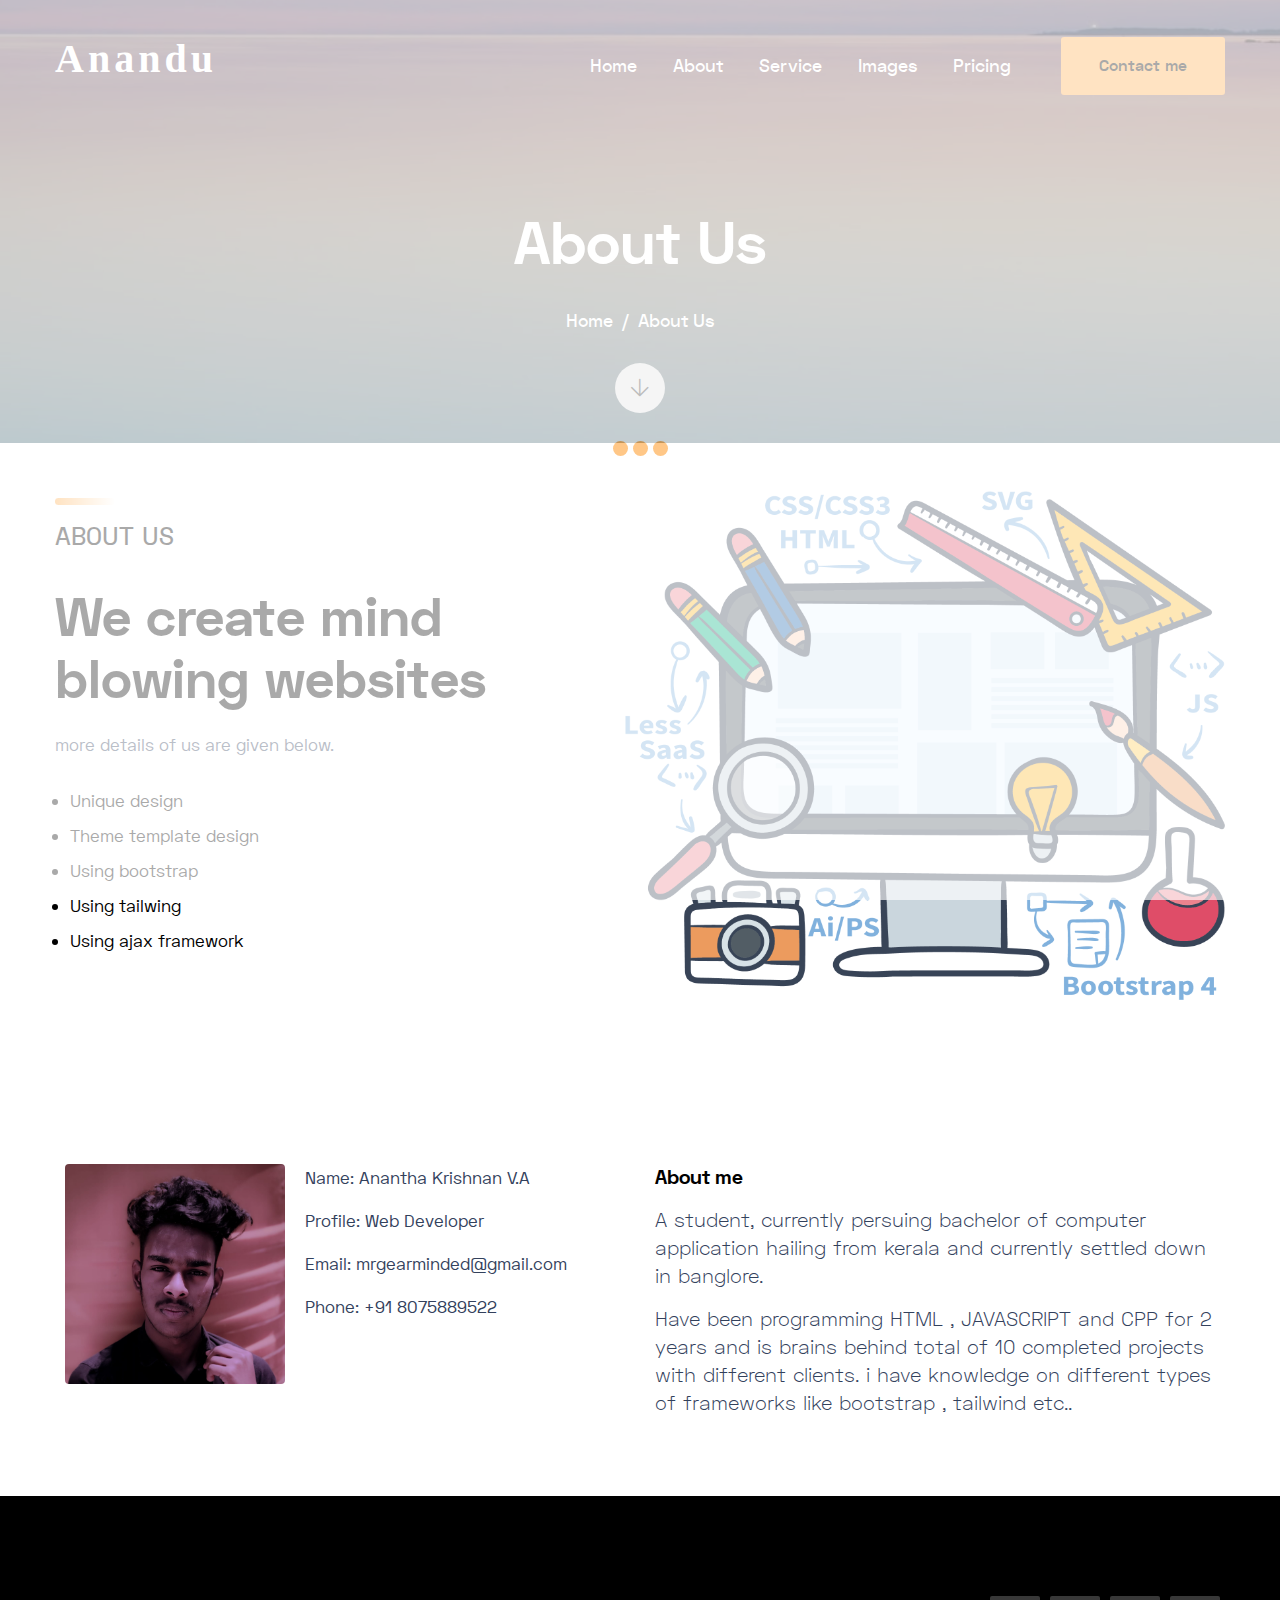
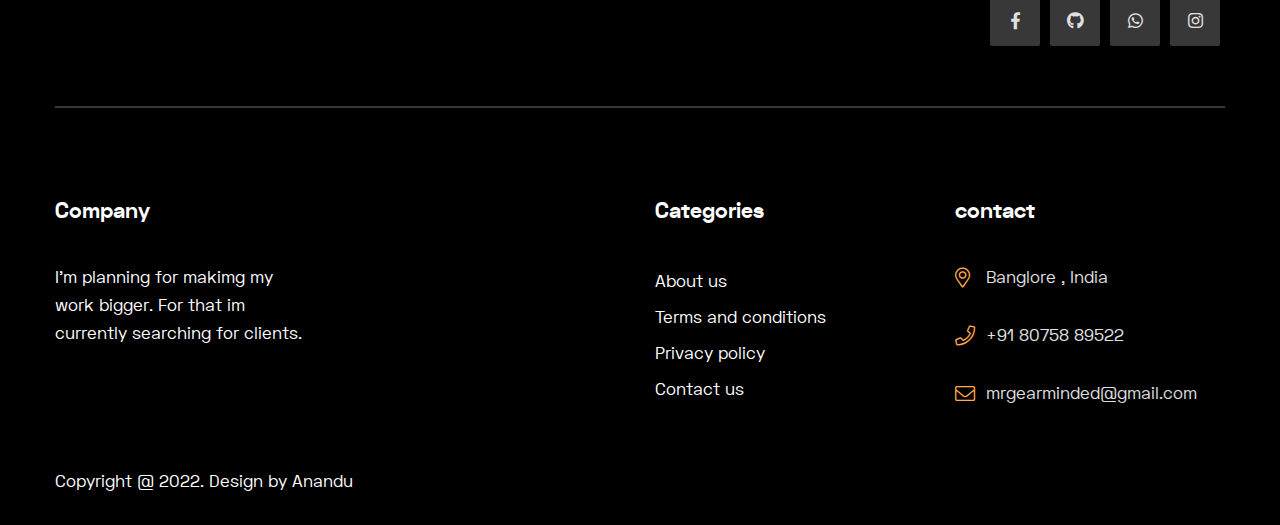
==== about-1.html @ b1dcabcb "first commit" ====
<!doctype html>
<html lang="en">

<head>

    <!--====== Required meta tags ======-->
    <meta charset="utf-8">
    <meta http-equiv="x-ua-compatible" content="ie=edge">
    <meta name="description" content="">
    <meta name="viewport" content="width=device-width, initial-scale=1, shrink-to-fit=no">

    <!--====== Title ======-->
    <title>Anandu</title>

    <!--====== Favicon Icon ======-->
    <link rel="shortcut icon" href="assets/images/favicon.ico" type="image/png">

    <!--====== Bootstrap css ======-->
    <link rel="stylesheet" href="assets/css/bootstrap.min.css">

    <!--====== Fontawesome css ======-->
    <link rel="stylesheet" href="assets/css/font-awesome.min.css">

    <!--====== Magnific Popup css ======-->
    <link rel="stylesheet" href="assets/css/magnific-popup.css">

    <!--====== animate css ======-->
    <link rel="stylesheet" href="assets/css/animate.min.css">

    <!--====== Slick css ======-->
    <link rel="stylesheet" href="assets/css/slick.css">

    <!--====== Default css ======-->
    <link rel="stylesheet" href="assets/css/default.css">

    <!--====== Style css ======-->
    <link rel="stylesheet" href="assets/css/style.css">


</head>

<body class="bg-white">

    <!-- LOADER -->
    <div class="preloader">
        <div class="lds-ellipsis">
            <span></span>
            <span></span>
            <span></span>
        </div>
    </div>
    <!-- END LOADER -->

    <!--====== HEADER PART START ======-->

    <header class="header-area">
        <div class="header-nav">
            <div class="container">
                <div class="row">
                    <div class="col-lg-12">
                        <div class="navigation">
                            <nav class="navbar navbar-expand-lg navbar-light ">

                                <a class="navbar-brand" href="index.html">
                                    <h1 id="headnamee">Anandu</h1>
                                </a> <!-- logo -->

                                <button class="navbar-toggler" type="button" data-toggle="collapse"
                                    data-target="#navbarSupportedContent" aria-controls="navbarSupportedContent"
                                    aria-expanded="false" aria-label="Toggle navigation">
                                    <span class="toggler-icon"></span>
                                    <span class="toggler-icon"></span>
                                    <span class="toggler-icon"></span>
                                </button> <!-- navbar toggler -->

                                <div class="collapse navbar-collapse sub-menu-bar" id="navbarSupportedContent">
                                    <ul class="navbar-nav ml-auto">
                                        <li class="nav-item active">
                                            <a class="nav-link" href="index.html">Home</a>

                                        </li>
                                        <li class="nav-item">
                                            <a class="nav-link" href="about-1.html">About </a>

                                        </li>
                                        <li class="nav-item">
                                            <a class="nav-link" href="services-2.html">Service </a>

                                        </li>
                                        <li class="nav-item">
                                            <a class="nav-link" href="portfolio-1.html">Images</a>

                                        </li>
                                        <li class="nav-item">
                                            <a class="nav-link" href="pricing-1.html">Pricing</a>

                                        </li>

                                    </ul>
                                </div> <!-- navbar collapse -->

                                <div class="navbar-btn d-none d-sm-block">
                                    <a class="main-btn" href="contact.html">Contact me</a>
                                </div>
                            </nav>
                        </div> <!-- navigation -->
                    </div>
                </div> <!-- row -->
            </div>
        </div>
    </header>

    <!--====== HEADER PART ENDS ======-->

    <!--====== PAGE TITLE  PART START ======-->

    <div class="page-title-area">
        <div class="section__bg"></div>
        <div class="container">
            <div class="row">
                <div class="col-lg-12">
                    <div class="page-title-content text-center">
                        <h3 class="title">About Us</h3>
                        <nav aria-label="breadcrumb">
                            <ol class="breadcrumb">
                                <li class="breadcrumb-item"><a href="index.html">Home</a></li>
                                <li class="breadcrumb-item active" aria-current="page">About Us</li>
                            </ol>
                        </nav>
                        <div class="scroll-to-down">
                            <a href="#portfolio-scroll"><i class="fal fa-arrow-down"></i></a>
                        </div>
                    </div>
                </div>
            </div>
        </div>
    </div>

    <!--====== PAGE TITLE  PART ENDS ======-->

    <!--====== ABOUT US PART START ======-->

    <section class="about-us-area pb-100 ">
        <div class="container">
            <div class="row align-items-center">
                <div class="col-lg-5">
                    <div class="about-content">
                        <img src="assets/images/hero-line.png" alt="">
                        <span>About us</span>
                        <h3 class="title">We create mind blowing websites</h3>
                        <p>more details of us are given below.</p>
                        <ul>
                            <li>Unique design</li>
                            <li>Theme template design</li>
                            <li>Using bootstrap</li>
                            <li>Using tailwing</li>
                            <li>Using ajax framework</li>
                            <!--li>Using react</li-->

                        </ul>

                    </div>
                </div>
                <div class="col-lg-7">
                    <div class="about-thumb animated wow fadeInRight d-none d-lg-block pt-5" data-wow-duration="3000ms"
                        data-wow-delay="0ms">
                        <img src="assets/images/newimg/logoweb.png" alt="">

                    </div>
                </div>
            </div>
        </div>
    </section>

    <!--====== ABOUT first PART ENDS ======-->

    <!-- ======= About Ssecond ======= -->
    <section id="about" class="about-mf sect-pt4 route">
        <div class="container">
            <div class="row">
                <div class="col-sm-12">
                    <div class="box-shadow-full">
                        <div class="row">
                            <div class="col-md-6">
                                <div class="row">
                                    <div class="col-sm-6 col-md-5">
                                        <div class="about-img ">
                                            <img src="assets/images/newimg/dp.jpeg" class="img-fluid rounded b-shadow-a d-none d-lg-block"
                                                alt="">
                                        </div>
                                    </div>
                                    <div class="col-sm-6 col-md-7">
                                        <div class="about-info">
                                            <p><span class="title-s">Name: </span> <span>Anantha Krishnan V.A</span></p>
                                            <p><span class="title-s">Profile: </span> <span>Web Developer</span></p>
                                            <p><span class="title-s">Email: </span> <span>mrgearminded@gmail.com</span>
                                            </p>
                                            <p><span class="title-s">Phone: </span> <span>+91 8075889522</span></p>
                                        </div>
                                    </div>
                                </div>

                            </div>
                            <div class="col-md-6">
                                <div class="about-me pt-4 pt-md-0">
                                    <div class="title-box-2">
                                        <h5 class="title-left">
                                            About me
                                        </h5>
                                    </div>
                                    <p class="lead">
                                        A student, currently persuing bachelor of computer application hailing
                                        from kerala and currently settled down in banglore.
                                    </p>
                                    <p class="lead">
                                        Have been programming HTML , JAVASCRIPT and CPP for 2 years and is brains behind
                                        total of
                                        10 completed projects with different clients. i have knowledge on different
                                        types of frameworks
                                        like bootstrap , tailwind etc..
                                    </p>
                                    <p class="lead">
                                        <!--space here-->
                                    </p>
                                </div>
                            </div>
                        </div>
                    </div>
                </div>
            </div>
        </div>
    </section><!-- End About Section -->





    <!--====== FOOTER PART START ======-->

    <footer class="footer-area">
        <div class="container">
            <div class="row">
                <div class="col-lg-12">
                    <div class="footer-top d-block d-sm-flex  justify-content-between align-items-center">
                        <div class="footer-logo">

                        </div>
                        <div class="footer-social">
                            <ul>
                                <li><a href="https://www.facebook.com/anantha.krishnanva.1"><i
                                            class="fab fa-facebook-f"></i></a></li>
                                <li><a href="https://github.com/anandu666"><i class="fab fa-github"></i></a></li>
                                <li><a href="https://wa.me/+918075889522"><i class="fab fa-whatsapp"></i></a></li>
                                <li><a href="https://www.instagram.com/ig.anandu.46/"><i
                                            class="fab fa-instagram"></i></a></li>
                            </ul>
                        </div>
                    </div>
                </div>
            </div>
            <div class="footer-item">
                <div class="row">
                    <div class="col-lg-3 col-md-6">
                        <div class="footer-about mt-30">
                            <h4 class="title">Company</h4>
                            <p>I'm planning for makimg my work bigger. For that im currently searching for clients.</p>
                        </div>
                    </div>
                    <div class="col-lg-3 col-md-6 col-sm-6">

                    </div>
                    <div class="col-lg-3 col-md-6 col-sm-6">
                        <div class="footer-list mt-30">
                            <h4 class="title">Categories</h4>
                            <ul>
                                <li><a href="about-1.html">About us</a></li>
                                <li><a href="#">Terms and conditions</a></li>
                                <li><a href="#">Privacy policy</a></li>
                                <li><a href="contact.html">Contact us</a></li>
                            </ul>
                        </div>
                    </div>
                    <div class="col-lg-3 col-md-6">
                        <div class="footer-info mt-30">
                            <h3 class="title">contact</h3>
                            <ul>
                                <li><i class="fal fa-map-marker-alt"></i> Banglore , India</li>
                                <li><i class="fal fa-phone"></i> +91 80758 89522 </li>
                                <li><i class="fal fa-envelope"></i> mrgearminded@gmail.com </li>
                            </ul>
                        </div>
                    </div>
                </div>
            </div>
            <div class="row">
                <div class="col-lg-12">
                    <div class="footer-copyright">
                        <p>Copyright @ 2022. Design by Anandu</p>
                    </div>
                </div>
            </div>
        </div>
    </footer>

    <!--====== FOOTER PART ENDS ======-->

    <!--====== BACK TO TOP START ======-->

    <a class="back-to-top">
        <i class="fal fa-angle-up"></i>
    </a>

    <!--====== BACK TO TOP ENDS ======-->









    <!--====== jquery js ======-->
    <script src="assets/js/vendor/modernizr-3.6.0.min.js"></script>
    <script src="assets/js/vendor/jquery-1.12.4.min.js"></script>

    <!--====== Bootstrap js ======-->
    <script src="assets/js/bootstrap.min.js"></script>
    <script src="assets/js/popper.min.js"></script>

    <!--====== appear js ======-->
    <script src="assets/js/jquery.appear.min.js"></script>

    <!--====== Slick js ======-->
    <script src="assets/js/slick.min.js"></script>

    <!--====== wow js ======-->
    <script src="assets/js/wow.js"></script>

    <!--====== Isotope js ======-->
    <script src="assets/js/isotope.pkgd.min.js"></script>

    <!--====== Images Loaded js ======-->
    <script src="assets/js/imagesloaded.pkgd.min.js"></script>

    <!--====== Magnific Popup js ======-->
    <script src="assets/js/jquery.magnific-popup.min.js"></script>

    <!--====== Main js ======-->
    <script src="assets/js/main.js"></script>

</body>

</html>
---- assets/css/default.css ----
/* Deafult Margin & Padding */
/*-- Margin Top --*/
.mt-5 {
	margin-top: 5px;
}
.mt-10 {
	margin-top: 10px;
}
.mt-15 {
	margin-top: 15px;
}
.mt-20 {
	margin-top: 20px;
}
.mt-25 {
	margin-top: 25px;
}
.mt-30 {
	margin-top: 30px;
}
.mt-35 {
	margin-top: 35px;
}
.mt-40 {
	margin-top: 40px;
}
.mt-45 {
	margin-top: 45px;
}
.mt-50 {
	margin-top: 50px;
}
.mt-55 {
	margin-top: 55px;
}
.mt-60 {
	margin-top: 60px;
}
.mt-65 {
	margin-top: 65px;
}
.mt-70 {
	margin-top: 70px;
}
.mt-75 {
	margin-top: 75px;
}
.mt-80 {
	margin-top: 80px;
}
.mt-85 {
	margin-top: 85px;
}
.mt-90 {
	margin-top: 90px;
}
.mt-95 {
	margin-top: 95px;
}
.mt-100 {
	margin-top: 100px;
}
.mt-105 {
	margin-top: 105px;
}
.mt-110 {
	margin-top: 110px;
}
.mt-115 {
	margin-top: 115px;
}
.mt-120 {
	margin-top: 120px;
}
.mt-125 {
	margin-top: 125px;
}
.mt-130 {
	margin-top: 130px;
}
.mt-135 {
	margin-top: 135px;
}
.mt-140 {
	margin-top: 140px;
}
.mt-145 {
	margin-top: 145px;
}
.mt-150 {
	margin-top: 150px;
}
.mt-155 {
	margin-top: 155px;
}
.mt-160 {
	margin-top: 160px;
}
.mt-165 {
	margin-top: 165px;
}
.mt-170 {
	margin-top: 170px;
}
.mt-175 {
	margin-top: 175px;
}
.mt-180 {
	margin-top: 180px;
}
.mt-185 {
	margin-top: 185px;
}
.mt-190 {
	margin-top: 190px;
}
.mt-195 {
	margin-top: 195px;
}
.mt-200 {
	margin-top: 200px;
}
/*-- Margin Bottom --*/

.mb-5 {
	margin-bottom: 5px;
}
.mb-10 {
	margin-bottom: 10px;
}
.mb-15 {
	margin-bottom: 15px;
}
.mb-20 {
	margin-bottom: 20px;
}
.mb-25 {
	margin-bottom: 25px;
}
.mb-30 {
	margin-bottom: 30px;
}
.mb-35 {
	margin-bottom: 35px;
}
.mb-40 {
	margin-bottom: 40px;
}
.mb-45 {
	margin-bottom: 45px;
}
.mb-50 {
	margin-bottom: 50px;
}
.mb-55 {
	margin-bottom: 55px;
}
.mb-60 {
	margin-bottom: 60px;
}
.mb-65 {
	margin-bottom: 65px;
}
.mb-70 {
	margin-bottom: 70px;
}
.mb-75 {
	margin-bottom: 75px;
}
.mb-80 {
	margin-bottom: 80px;
}
.mb-85 {
	margin-bottom: 85px;
}
.mb-90 {
	margin-bottom: 90px;
}
.mb-95 {
	margin-bottom: 95px;
}
.mb-100 {
	margin-bottom: 100px;
}
.mb-105 {
	margin-bottom: 105px;
}
.mb-110 {
	margin-bottom: 110px;
}
.mb-115 {
	margin-bottom: 115px;
}
.mb-120 {
	margin-bottom: 120px;
}
.mb-125 {
	margin-bottom: 125px;
}
.mb-130 {
	margin-bottom: 130px;
}
.mb-135 {
	margin-bottom: 135px;
}
.mb-140 {
	margin-bottom: 140px;
}
.mb-145 {
	margin-bottom: 145px;
}
.mb-150 {
	margin-bottom: 150px;
}
.mb-155 {
	margin-bottom: 155px;
}
.mb-160 {
	margin-bottom: 160px;
}
.mb-165 {
	margin-bottom: 165px;
}
.mb-170 {
	margin-bottom: 170px;
}
.mb-175 {
	margin-bottom: 175px;
}
.mb-180 {
	margin-bottom: 180px;
}
.mb-185 {
	margin-bottom: 185px;
}
.mb-190 {
	margin-bottom: 190px;
}
.mb-195 {
	margin-bottom: 195px;
}
.mb-200 {
	margin-bottom: 200px;
}
/*-- margin left --*/
.ml-5 {
	margin-left: 5px;
}
.ml-10 {
	margin-left: 10px;
}
.ml-15 {
	margin-left: 15px;
}
.ml-20 {
	margin-left: 20px;
}
.ml-25 {
	margin-left: 25px;
}
.ml-30 {
	margin-left: 30px;
}
.ml-35 {
	margin-left: 35px;
}
.ml-40 {
	margin-left: 40px;
}
.ml-45 {
	margin-left: 45px;
}
.ml-50 {
	margin-left: 50px;
}
.ml-55 {
	margin-left: 55px;
}
.ml-60 {
	margin-left: 60px;
}
.ml-65 {
	margin-left: 65px;
}
.ml-70 {
	margin-left: 70px;
}
.ml-75 {
	margin-left: 75px;
}
.ml-80 {
	margin-left: 80px;
}
.ml-85 {
	margin-left: 85px;
}
.ml-90 {
	margin-left: 90px;
}
.ml-95 {
	margin-left: 95px;
}
.ml-100 {
	margin-left: 100px;
}
.ml-105 {
	margin-left: 105px;
}
.ml-110 {
	margin-left: 110px;
}
.ml-115 {
	margin-left: 115px;
}
.ml-120 {
	margin-left: 120px;
}
.ml-125 {
	margin-left: 125px;
}
.ml-130 {
	margin-left: 130px;
}
.ml-135 {
	margin-left: 135px;
}
.ml-140 {
	margin-left: 140px;
}
.ml-145 {
	margin-left: 145px;
}
.ml-150 {
	margin-left: 150px;
}
.ml-155 {
	margin-left: 155px;
}
.ml-160 {
	margin-left: 160px;
}
.ml-165 {
	margin-left: 165px;
}
.ml-170 {
	margin-left: 170px;
}
.ml-175 {
	margin-left: 175px;
}
.ml-180 {
	margin-left: 180px;
}
.ml-185 {
	margin-left: 185px;
}
.ml-190 {
	margin-left: 190px;
}
.ml-195 {
	margin-left: 195px;
}
.ml-200 {
	margin-left: 200px;
}
/*-- margin right --*/
.mr-5 {
	margin-right: 5px;
}
.mr-10 {
	margin-right: 10px;
}
.mr-15 {
	margin-right: 15px;
}
.mr-20 {
	margin-right: 20px;
}
.mr-25 {
	margin-right: 25px;
}
.mr-30 {
	margin-right: 30px;
}
.mr-35 {
	margin-right: 35px;
}
.mr-40 {
	margin-right: 40px;
}
.mr-45 {
	margin-right: 45px;
}
.mr-50 {
	margin-right: 50px;
}
.mr-55 {
	margin-right: 55px;
}
.mr-60 {
	margin-right: 60px;
}
.mr-65 {
	margin-right: 65px;
}
.mr-70 {
	margin-right: 70px;
}
.mr-75 {
	margin-right: 75px;
}
.mr-80 {
	margin-right: 80px;
}
.mr-85 {
	margin-right: 85px;
}
.mr-90 {
	margin-right: 90px;
}
.mr-95 {
	margin-right: 95px;
}
.mr-100 {
	margin-right: 100px;
}
.mr-105 {
	margin-right: 105px;
}
.mr-110 {
	margin-right: 110px;
}
.mr-115 {
	margin-right: 115px;
}
.mr-120 {
	margin-right: 120px;
}
.mr-125 {
	margin-right: 125px;
}
.mr-130 {
	margin-right: 130px;
}
.mr-135 {
	margin-right: 135px;
}
.mr-140 {
	margin-right: 140px;
}
.mr-145 {
	margin-right: 145px;
}
.mr-150 {
	margin-right: 150px;
}
.mr-155 {
	margin-right: 155px;
}
.mr-160 {
	margin-right: 160px;
}
.mr-165 {
	margin-right: 165px;
}
.mr-170 {
	margin-right: 170px;
}
.mr-175 {
	margin-right: 175px;
}
.mr-180 {
	margin-right: 180px;
}
.mr-185 {
	margin-right: 185px;
}
.mr-190 {
	margin-right: 190px;
}
.mr-195 {
	margin-right: 195px;
}
.mr-200 {
	margin-right: 200px;
}


/*-- Padding Top --*/

.pt-5 {
	padding-top: 5px;
}
.pt-10 {
	padding-top: 10px;
}
.pt-15 {
	padding-top: 15px;
}
.pt-20 {
	padding-top: 20px;
}
.pt-25 {
	padding-top: 25px;
}
.pt-30 {
	padding-top: 30px;
}
.pt-35 {
	padding-top: 35px;
}
.pt-40 {
	padding-top: 40px;
}
.pt-45 {
	padding-top: 45px;
}
.pt-50 {
	padding-top: 50px;
}
.pt-55 {
	padding-top: 55px;
}
.pt-60 {
	padding-top: 60px;
}
.pt-65 {
	padding-top: 65px;
}
.pt-70 {
	padding-top: 70px;
}
.pt-75 {
	padding-top: 75px;
}
.pt-80 {
	padding-top: 80px;
}
.pt-85 {
	padding-top: 85px;
}
.pt-90 {
	padding-top: 90px;
}
.pt-95 {
	padding-top: 95px;
}
.pt-100 {
	padding-top: 100px;
}
.pt-105 {
	padding-top: 105px;
}
.pt-110 {
	padding-top: 110px;
}
.pt-115 {
	padding-top: 115px;
}
.pt-120 {
	padding-top: 120px;
}
.pt-125 {
	padding-top: 125px;
}
.pt-130 {
	padding-top: 130px;
}
.pt-135 {
	padding-top: 135px;
}
.pt-140 {
	padding-top: 140px;
}
.pt-145 {
	padding-top: 145px;
}
.pt-150 {
	padding-top: 150px;
}
.pt-155 {
	padding-top: 155px;
}
.pt-160 {
	padding-top: 160px;
}
.pt-165 {
	padding-top: 165px;
}
.pt-170 {
	padding-top: 170px;
}
.pt-175 {
	padding-top: 175px;
}
.pt-180 {
	padding-top: 180px;
}
.pt-185 {
	padding-top: 185px;
}
.pt-190 {
	padding-top: 190px;
}
.pt-195 {
	padding-top: 195px;
}
.pt-200 {
	padding-top: 200px;
}
/*-- Padding Bottom --*/

.pb-5 {
	padding-bottom: 5px;
}
.pb-10 {
	padding-bottom: 10px;
}
.pb-15 {
	padding-bottom: 15px;
}
.pb-20 {
	padding-bottom: 20px;
}
.pb-25 {
	padding-bottom: 25px;
}
.pb-30 {
	padding-bottom: 30px;
}
.pb-35 {
	padding-bottom: 35px;
}
.pb-40 {
	padding-bottom: 40px;
}
.pb-45 {
	padding-bottom: 45px;
}
.pb-50 {
	padding-bottom: 50px;
}
.pb-55 {
	padding-bottom: 55px;
}
.pb-60 {
	padding-bottom: 60px;
}
.pb-65 {
	padding-bottom: 65px;
}
.pb-70 {
	padding-bottom: 70px;
}
.pb-75 {
	padding-bottom: 75px;
}
.pb-80 {
	padding-bottom: 80px;
}
.pb-85 {
	padding-bottom: 85px;
}
.pb-90 {
	padding-bottom: 90px;
}
.pb-95 {
	padding-bottom: 95px;
}
.pb-100 {
	padding-bottom: 100px;
}
.pb-105 {
	padding-bottom: 105px;
}
.pb-110 {
	padding-bottom: 110px;
}
.pb-115 {
	padding-bottom: 115px;
}
.pb-120 {
	padding-bottom: 120px;
}
.pb-125 {
	padding-bottom: 125px;
}
.pb-130 {
	padding-bottom: 130px;
}
.pb-135 {
	padding-bottom: 135px;
}
.pb-140 {
	padding-bottom: 140px;
}
.pb-145 {
	padding-bottom: 145px;
}
.pb-150 {
	padding-bottom: 150px;
}
.pb-155 {
	padding-bottom: 155px;
}
.pb-160 {
	padding-bottom: 160px;
}
.pb-165 {
	padding-bottom: 165px;
}
.pb-170 {
	padding-bottom: 170px;
}
.pb-175 {
	padding-bottom: 175px;
}
.pb-180 {
	padding-bottom: 180px;
}
.pb-185 {
	padding-bottom: 185px;
}
.pb-190 {
	padding-bottom: 190px;
}
.pb-195 {
	padding-bottom: 195px;
}
.pb-200 {
	padding-bottom: 200px;
}

/*-- Padding left --*/

.pl-0 {
	padding-left: 0px;
}
.pl-5 {
	padding-left: 5px;
}
.pl-10 {
	padding-left: 10px;
}
.pl-15 {
	padding-left: 15px;
}
.pl-20 {
	padding-left: 20px;
}
.pl-25 {
	padding-left: 25px;
}
.pl-30 {
	padding-left: 30px;
}
.pl-35 {
	padding-left: 35px;
}
.pl-40 {
	padding-left: 40px;
}
.pl-45 {
	padding-left: 45px;
}
.pl-50 {
	padding-left: 50px;
}
.pl-55 {
	padding-left: 55px;
}
.pl-60 {
	padding-left: 60px;
}
.pl-65 {
	padding-left: 65px;
}
.pl-70 {
	padding-left: 70px;
}
.pl-75 {
	padding-left: 75px;
}
.pl-80 {
	padding-left: 80px;
}
.pl-85 {
	padding-left: 85px;
}
.pl-90 {
	padding-left: 90px;
}
.pl-100 {
	padding-left: 100px;
}
.pl-105 {
	padding-left: 105px;
}
.pl-110 {
	padding-left: 110px;
}
.pl-115 {
	padding-left: 115px;
}
.pl-120 {
	padding-left: 120px;
}
.pl-125 {
	padding-left: 125px;
}
/*-- Padding right --*/

.pr-0 {
	padding-right: 0px;
}
.pr-5 {
	padding-right: 5px;
}
.pr-10 {
	padding-right: 10px;
}
.pr-15 {
	padding-right: 15px;
}
.pr-20 {
	padding-right: 20px;
}
.pr-25 {
	padding-right: 25px;
}
.pr-30 {
	padding-right: 30px;
}
.pr-35 {
	padding-right: 35px;
}
.pr-40 {
	padding-right: 40px;
}
.pr-45 {
	padding-right: 45px;
}
.pr-50 {
	padding-right: 50px;
}
.pr-55 {
	padding-right: 55px;
}
.pr-60 {
	padding-right: 60px;
}
.pr-65 {
	padding-right: 65px;
}
.pr-70 {
	padding-right: 70px;
}
.pr-75 {
	padding-right: 75px;
}
.pr-80 {
	padding-right: 80px;
}
.pr-85 {
	padding-right: 85px;
}
.pr-90 {
	padding-right: 90px;
}
.pr-95 {
	padding-right: 95px;
}
.pr-100 {
	padding-right: 100px;
}
.pr-105 {
	padding-right: 105px;
}
/* Background Color */

.gray-bg {
	background: #F5F5F5;
}
.white-bg {
	background: #fff;
}
.black-bg {
	background: #222;
}
/* Color */

.white {
	color: #fff;
}
.black {
	color: #222;
}
/* black overlay */

[data-overlay] {
	position: relative;
}
[data-overlay]::before {
	background: #000 none repeat scroll 0 0;
	content: "";
	height: 100%;
	left: 0;
	position: absolute;
	top: 0;
	width: 100%;
	z-index: 1;
}
[data-overlay="3"]::before {
	opacity: 0.3;
}
[data-overlay="4"]::before {
	opacity: 0.4;
}
[data-overlay="5"]::before {
	opacity: 0.5;
}
[data-overlay="6"]::before {
	opacity: 0.6;
}
[data-overlay="7"]::before {
	opacity: 0.7;
}
[data-overlay="8"]::before {
	opacity: 0.8;
}
[data-overlay="9"]::before {
	opacity: 0.9;
}
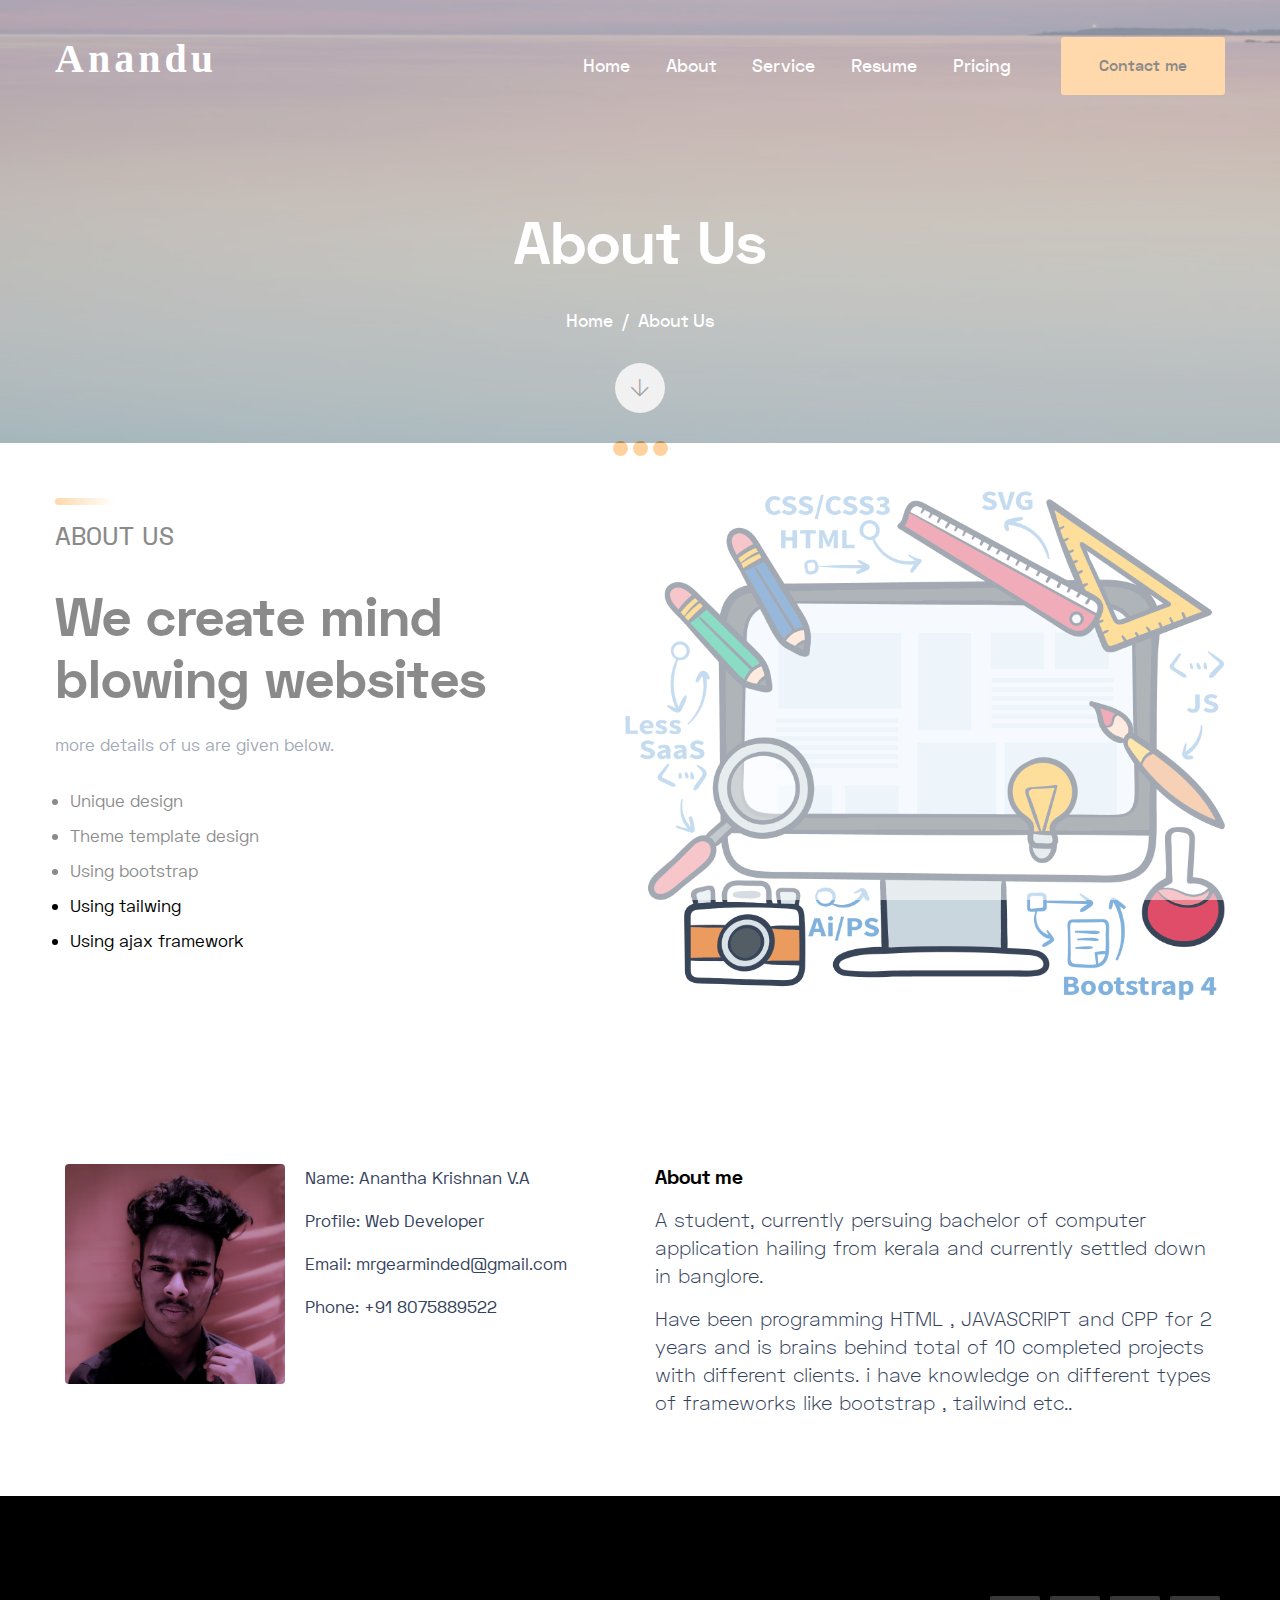
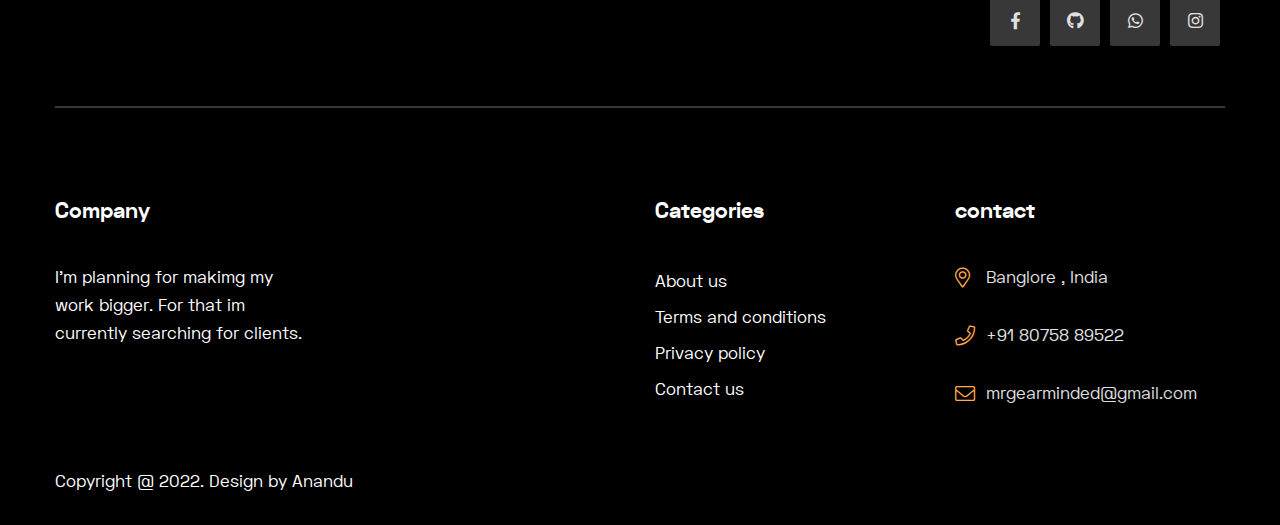
==== commit 0e3d5ea4: "iiwhf" ====
--- a/about-1.html
+++ b/about-1.html
@@ -88,7 +88,7 @@
 
                                         </li>
                                         <li class="nav-item">
-                                            <a class="nav-link" href="portfolio-1.html">Images</a>
+                                            <a class="nav-link" href="about-3.html">Resume</a>
 
                                         </li>
                                         <li class="nav-item">
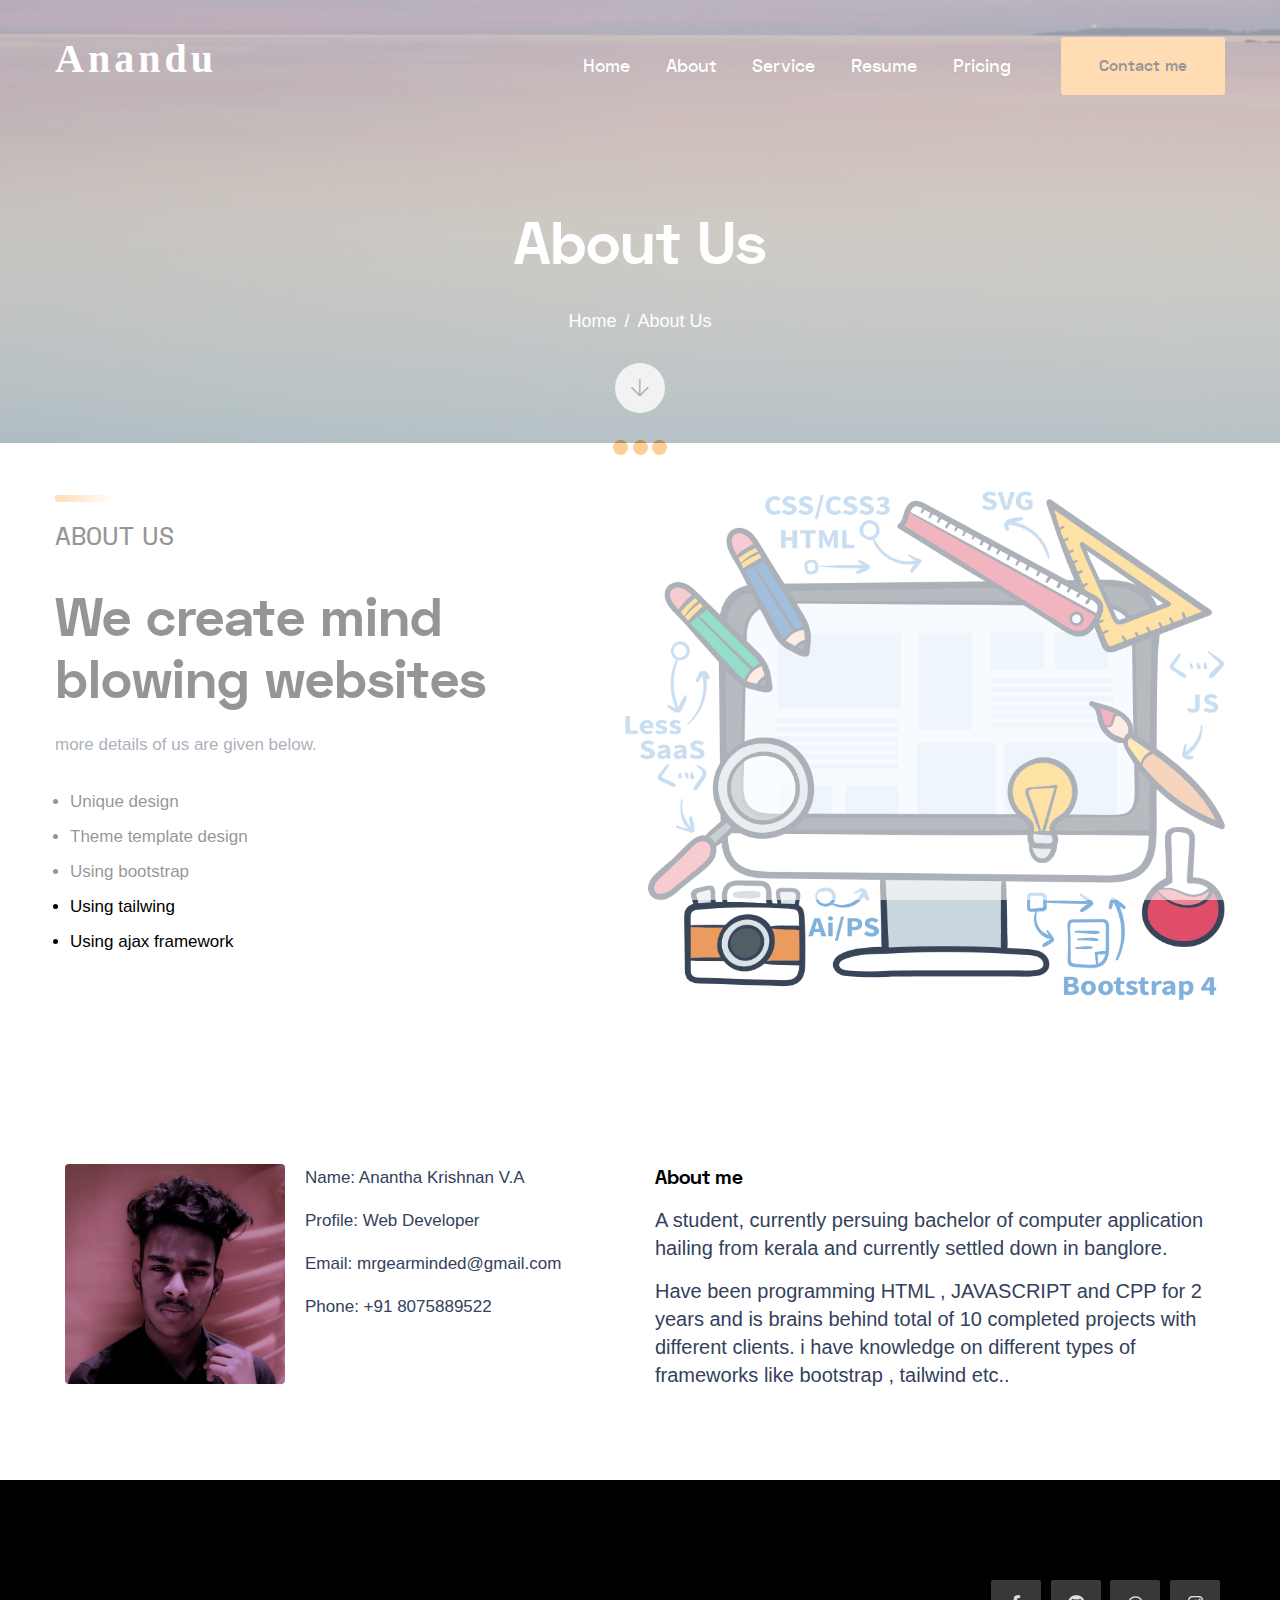
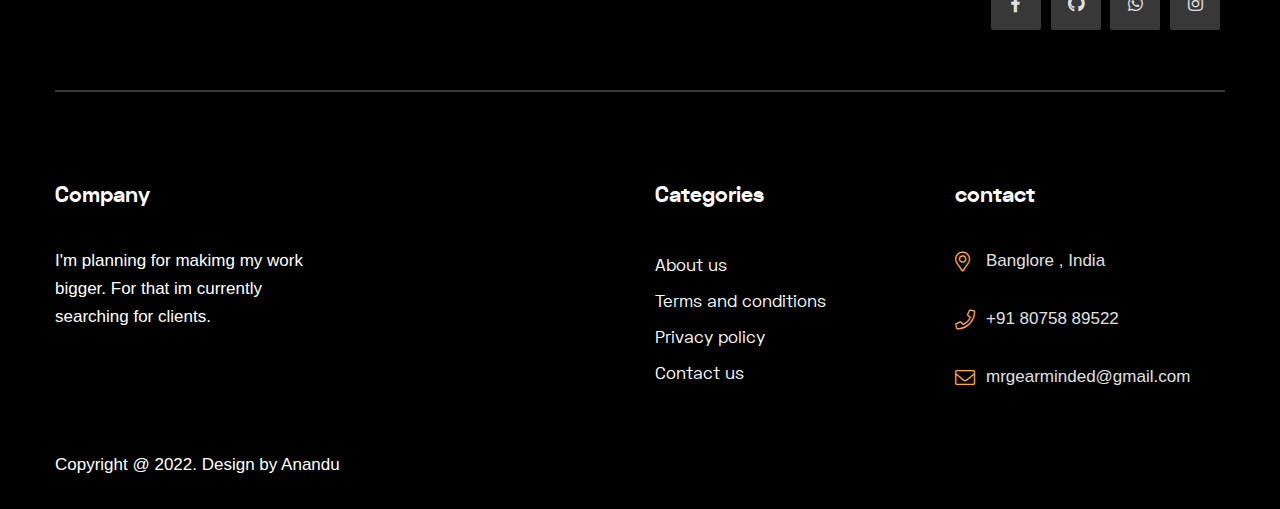
==== commit ce7edd2c: "almost" ====
--- a/about-1.html
+++ b/about-1.html
@@ -13,7 +13,7 @@
     <title>Anandu</title>
 
     <!--====== Favicon Icon ======-->
-    <link rel="shortcut icon" href="assets/images/favicon.ico" type="image/png">
+    <link rel="shortcut icon" href="assets/images/newimg/mainlogo.jpg" type="image/png">
 
     <!--====== Bootstrap css ======-->
     <link rel="stylesheet" href="assets/css/bootstrap.min.css">
--- a/assets/css/style.css
+++ b/assets/css/style.css
@@ -9237,3 +9237,84 @@
       border-bottom: 0; }
 
 /*# sourceMappingURL=style.css.map */
+
+/*button css*/
+
+*{
+  margin: 0;
+  padding: 0;
+  box-sizing: border-box;
+  font-family: 'poppins', sans-serif;
+  
+}
+.containerbtn{
+  width: 100%;
+  height: 100vh;
+  background: white;
+  display: flex;
+  align-items: center;
+  justify-content: center;
+
+}
+.coupon-cardbtn{
+  background: linear-gradient(135deg, #7158fe, #9d4de6);
+  color: #fff;
+  text-align: center;
+  padding: 40px 80px;
+  border-radius: 15px;
+  box-shadow: 0 10px 10px 0 rgba(0,0,0,0.15);
+  position: relative;
+
+}
+.logobtn{
+  width: 150px;
+  border-radius: 8px;
+  margin-bottom: 20px;
+
+}
+.coupon-cardbtn h3{
+  font-size: 28px;
+  font-weight: 400;
+  line-height: 40px;
+
+}
+.coupon-cardbtn p{
+  font-size: 15px;
+
+}
+.coupon-row{
+  display: flex;
+  align-items: center;
+  margin: 25px auto;
+  width: fit-content;
+
+}
+#cpnCode{
+  border: 1px dashed #fff;
+  padding: 10px 20px;
+  border-right: 0;
+
+}
+#cpnBtn{
+  border: 1px solid #fff;
+  background: #fff;
+  padding: 10px 20px;
+  color: #7158fe;
+  cursor: pointer;
+}
+.circle1btn, .circle2btn{
+  background: white;
+  width: 50px;
+  height: 50px;
+  border-radius: 50%;
+  position: absolute;
+  top: 50%;
+  transform: translateY(-50%);
+
+}
+.circle1btn{
+  left: -25px;
+}
+.circle2btn{
+  right: -25px;
+}
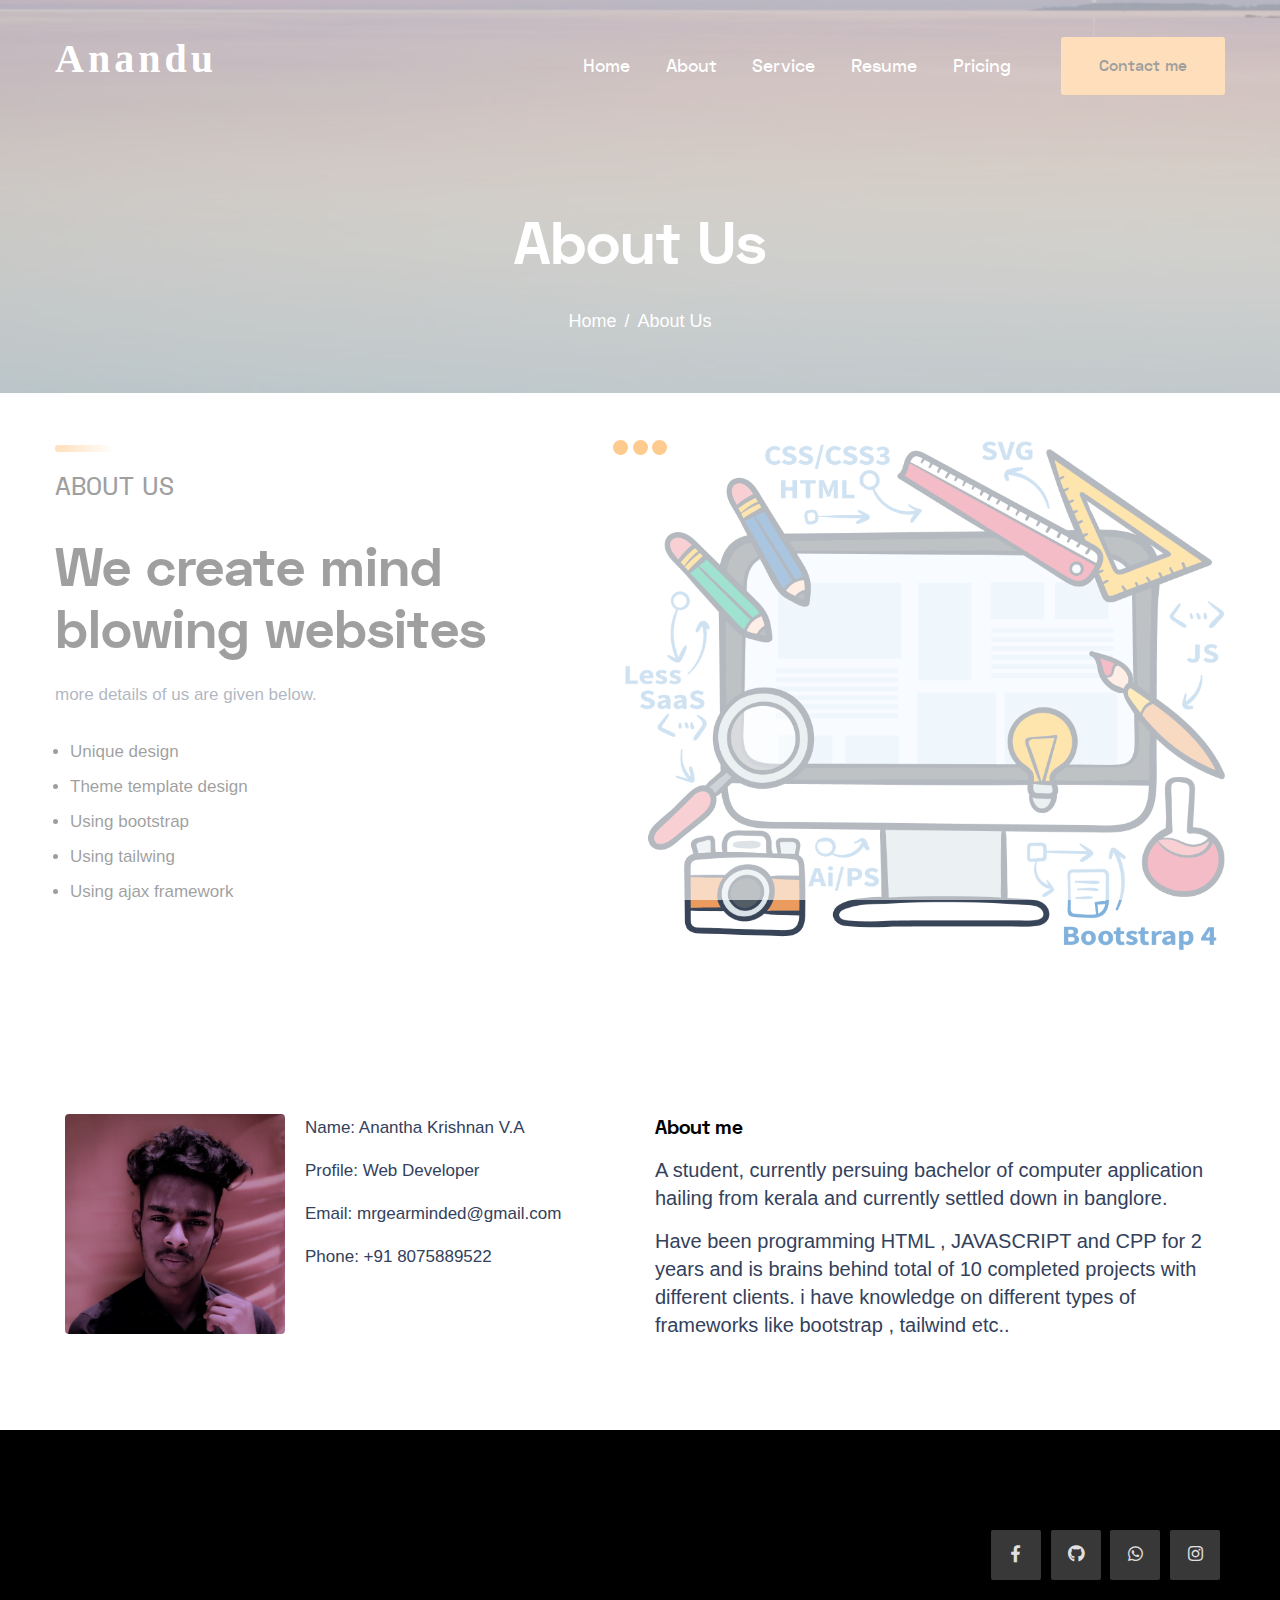
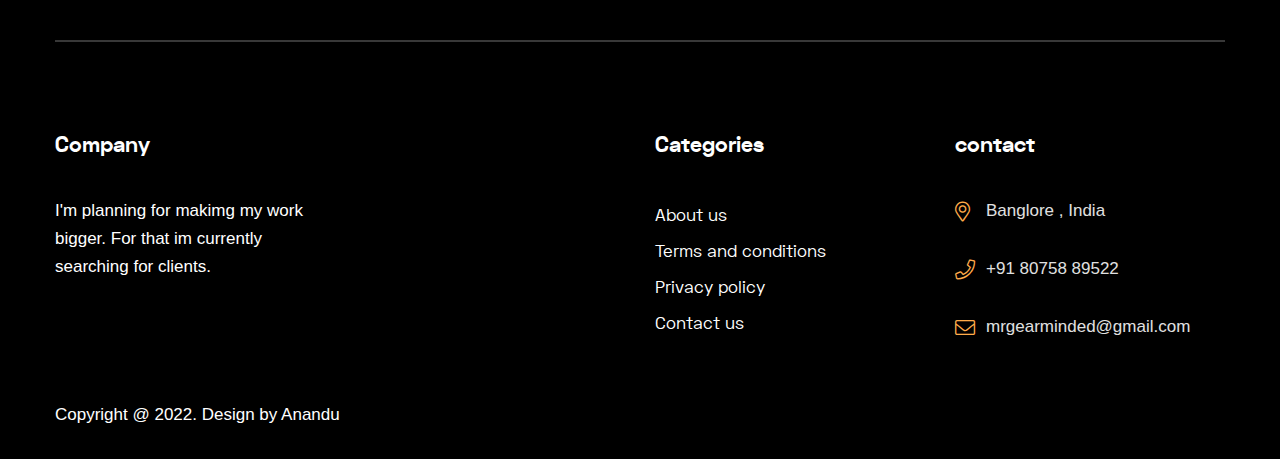
==== commit 55cb222e: "atmost final" ====
--- a/about-1.html
+++ b/about-1.html
@@ -127,9 +127,7 @@
                                 <li class="breadcrumb-item active" aria-current="page">About Us</li>
                             </ol>
                         </nav>
-                        <div class="scroll-to-down">
-                            <a href="#portfolio-scroll"><i class="fal fa-arrow-down"></i></a>
-                        </div>
+                        
                     </div>
                 </div>
             </div>
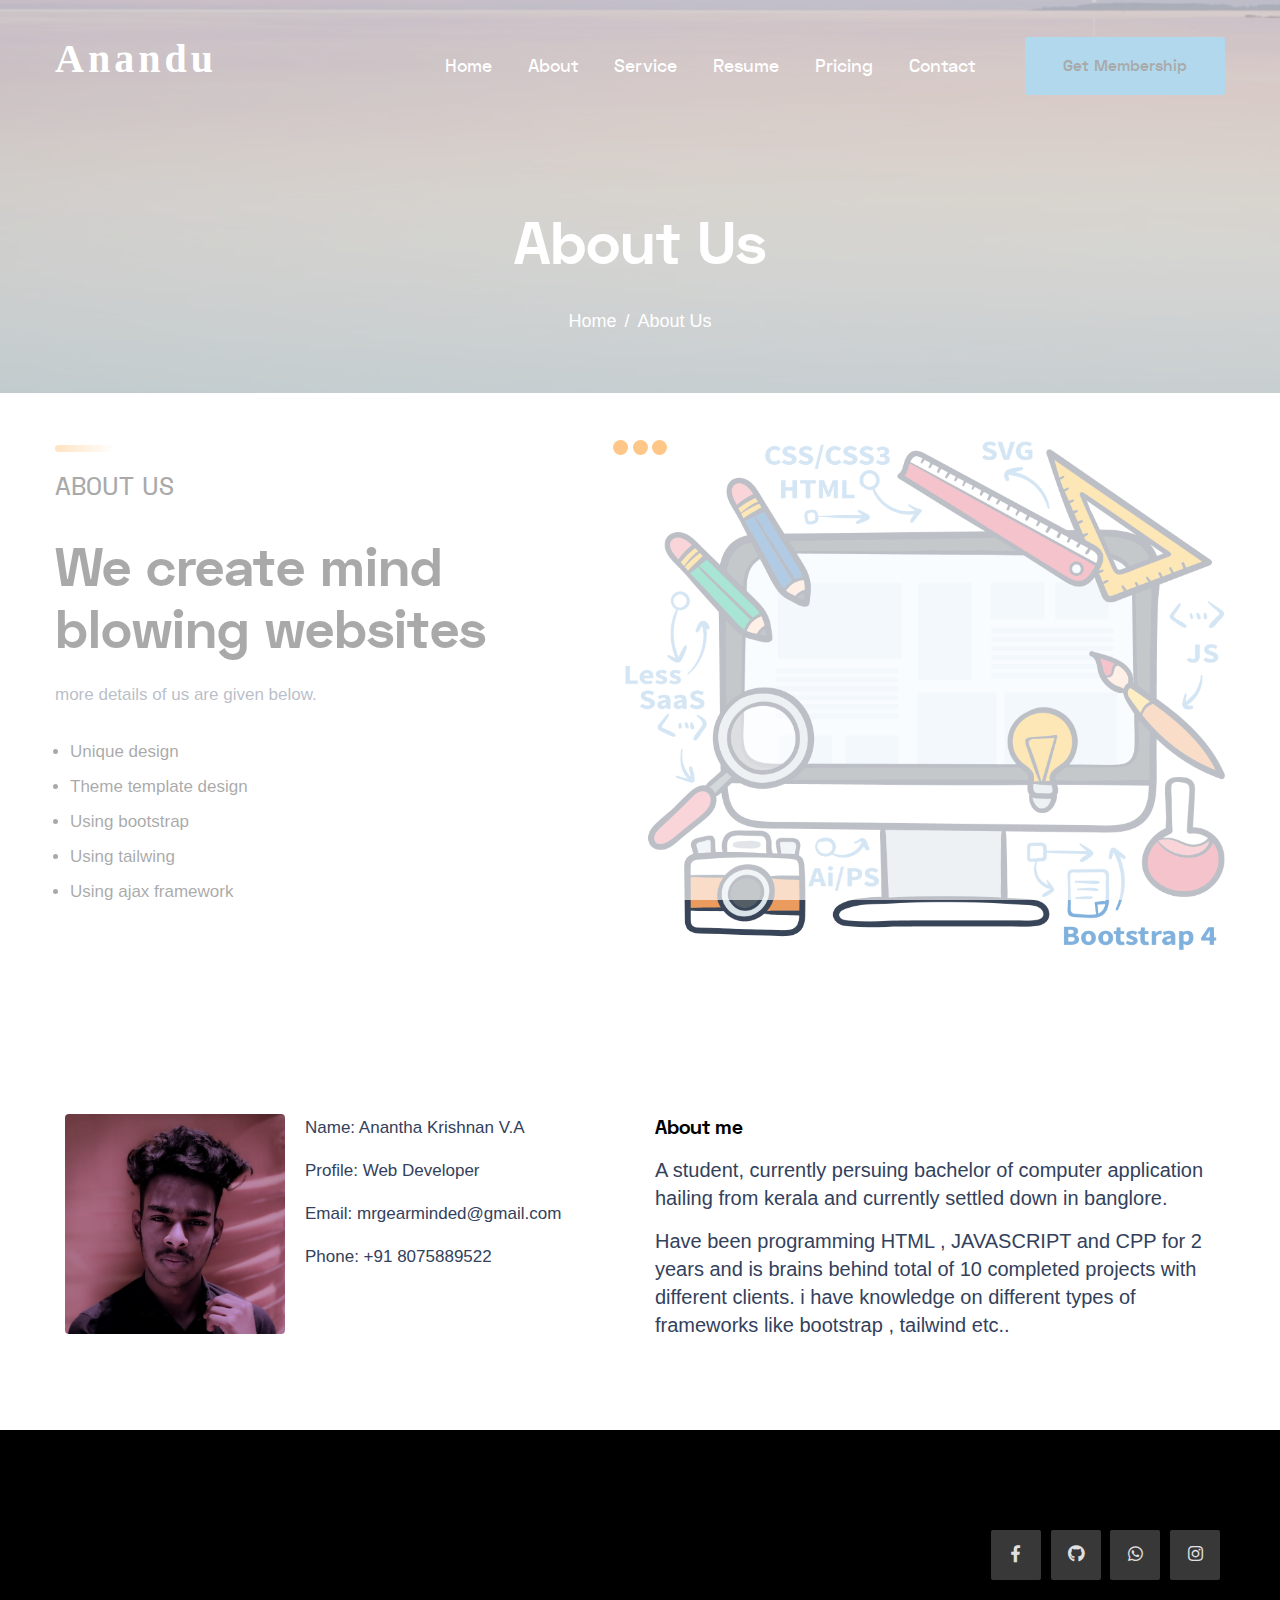
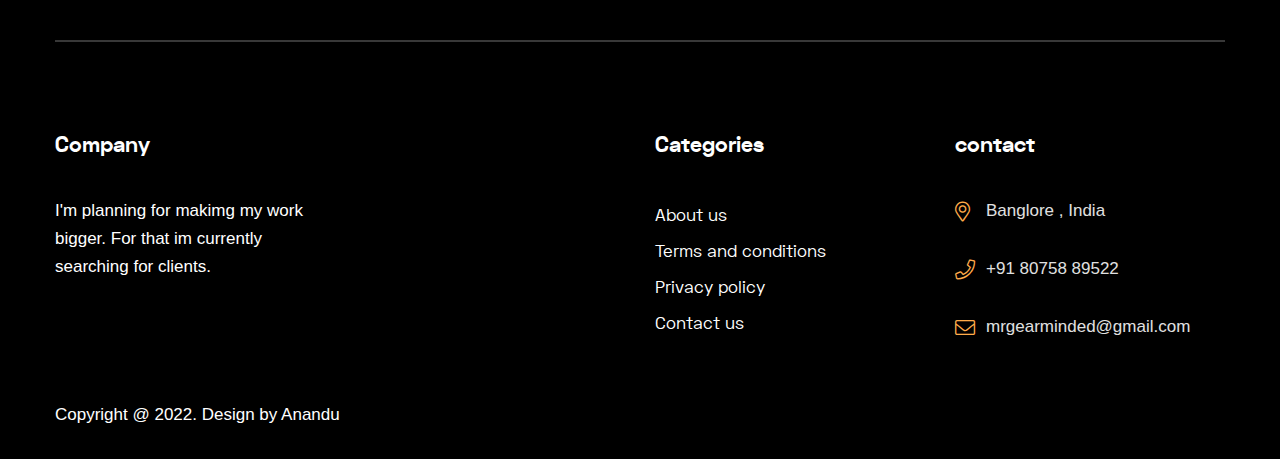
==== commit 5bcde409: "sk" ====
--- a/about-1.html
+++ b/about-1.html
@@ -95,12 +95,16 @@
                                             <a class="nav-link" href="pricing-1.html">Pricing</a>
 
                                         </li>
-
+                                        <li class="nav-item">
+                                            <a class="nav-link" href="contact.html">Contact</a>
+                                            
+                                        </li>
+                                        
                                     </ul>
                                 </div> <!-- navbar collapse -->
 
-                                <div class="navbar-btn d-none d-sm-block">
-                                    <a class="main-btn" href="contact.html">Contact me</a>
+                                <div class="navbar-btn">
+                                    <a class="main-btn" href="donate.html">Get Membership</a>
                                 </div>
                             </nav>
                         </div> <!-- navigation -->
--- a/assets/css/style.css
+++ b/assets/css/style.css
@@ -131,7 +131,7 @@
   -moz-user-select: none;
   -ms-user-select: none;
   user-select: none;
-  border: 2px solid #FFAB4A;
+  border: 2px solid #188dcb;
   padding: 0 36px;
   font-size: 16px;
   line-height: 54px;
@@ -140,11 +140,11 @@
   cursor: pointer;
   z-index: 5;
   font-weight: 600;
-  background-color: #FFAB4A;
+  background-color: #188dcb;
   font-family: "space_grotesk"; }
   .main-btn:hover {
     background-color: transparent;
-    color: #FFAB4A; }
+    color: #fff; }
   .main-btn.main-btn-2 {
     background: #fff;
     border-color: #fff; }
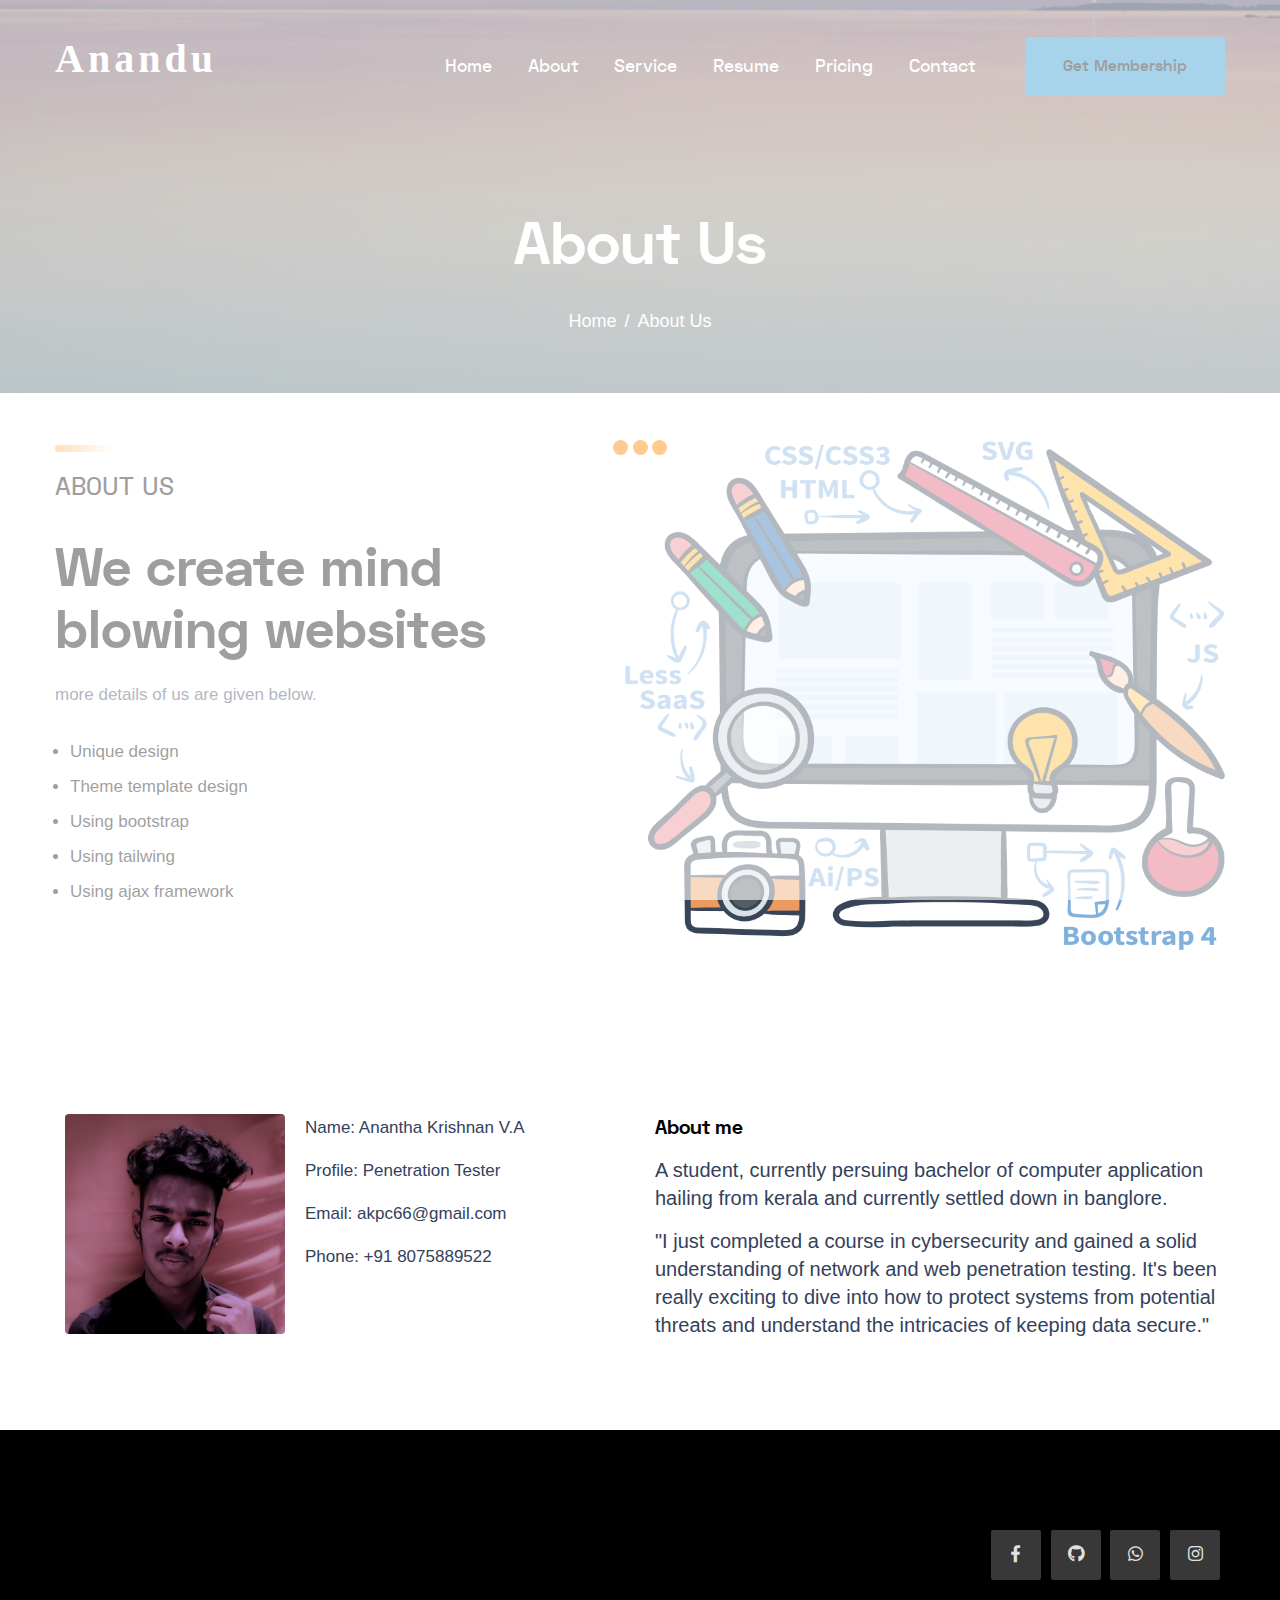
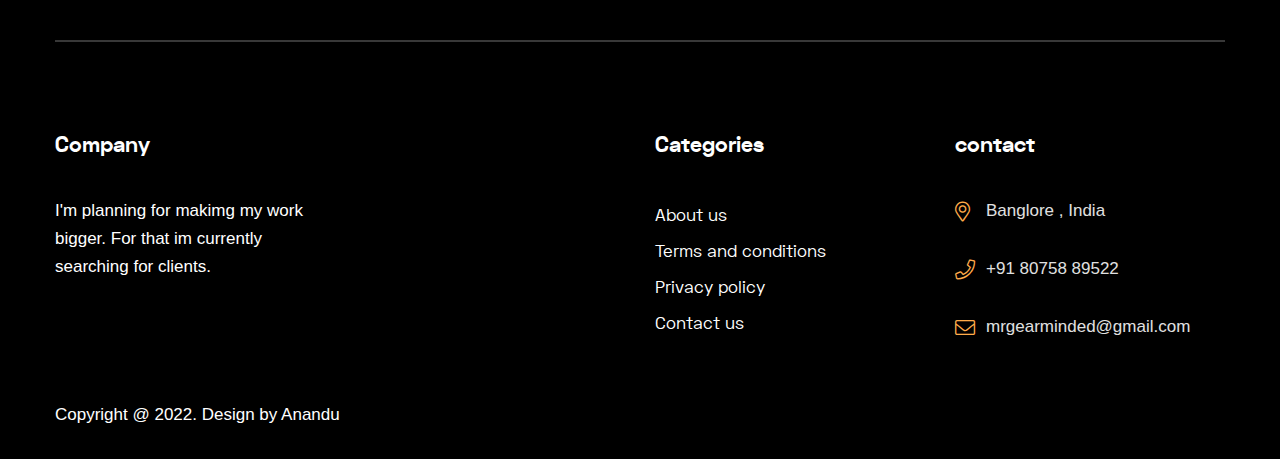
==== commit ac337c8a: "Update about-1.html cys added" ====
--- a/about-1.html
+++ b/about-1.html
@@ -194,8 +194,8 @@
                                     <div class="col-sm-6 col-md-7">
                                         <div class="about-info">
                                             <p><span class="title-s">Name: </span> <span>Anantha Krishnan V.A</span></p>
-                                            <p><span class="title-s">Profile: </span> <span>Web Developer</span></p>
-                                            <p><span class="title-s">Email: </span> <span>mrgearminded@gmail.com</span>
+                                            <p><span class="title-s">Profile: </span> <span>Penetration Tester</span></p>
+                                            <p><span class="title-s">Email: </span> <span>akpc66@gmail.com</span>
                                             </p>
                                             <p><span class="title-s">Phone: </span> <span>+91 8075889522</span></p>
                                         </div>
@@ -215,11 +215,7 @@
                                         from kerala and currently settled down in banglore.
                                     </p>
                                     <p class="lead">
-                                        Have been programming HTML , JAVASCRIPT and CPP for 2 years and is brains behind
-                                        total of
-                                        10 completed projects with different clients. i have knowledge on different
-                                        types of frameworks
-                                        like bootstrap , tailwind etc..
+                                       "I just completed a course in cybersecurity and gained a solid understanding of network and web penetration testing. It's been really exciting to dive into how to protect systems from potential threats and understand the intricacies of keeping data secure."
                                     </p>
                                     <p class="lead">
                                         <!--space here-->
@@ -353,4 +349,4 @@
 
 </body>
 
-</html>+</html>
